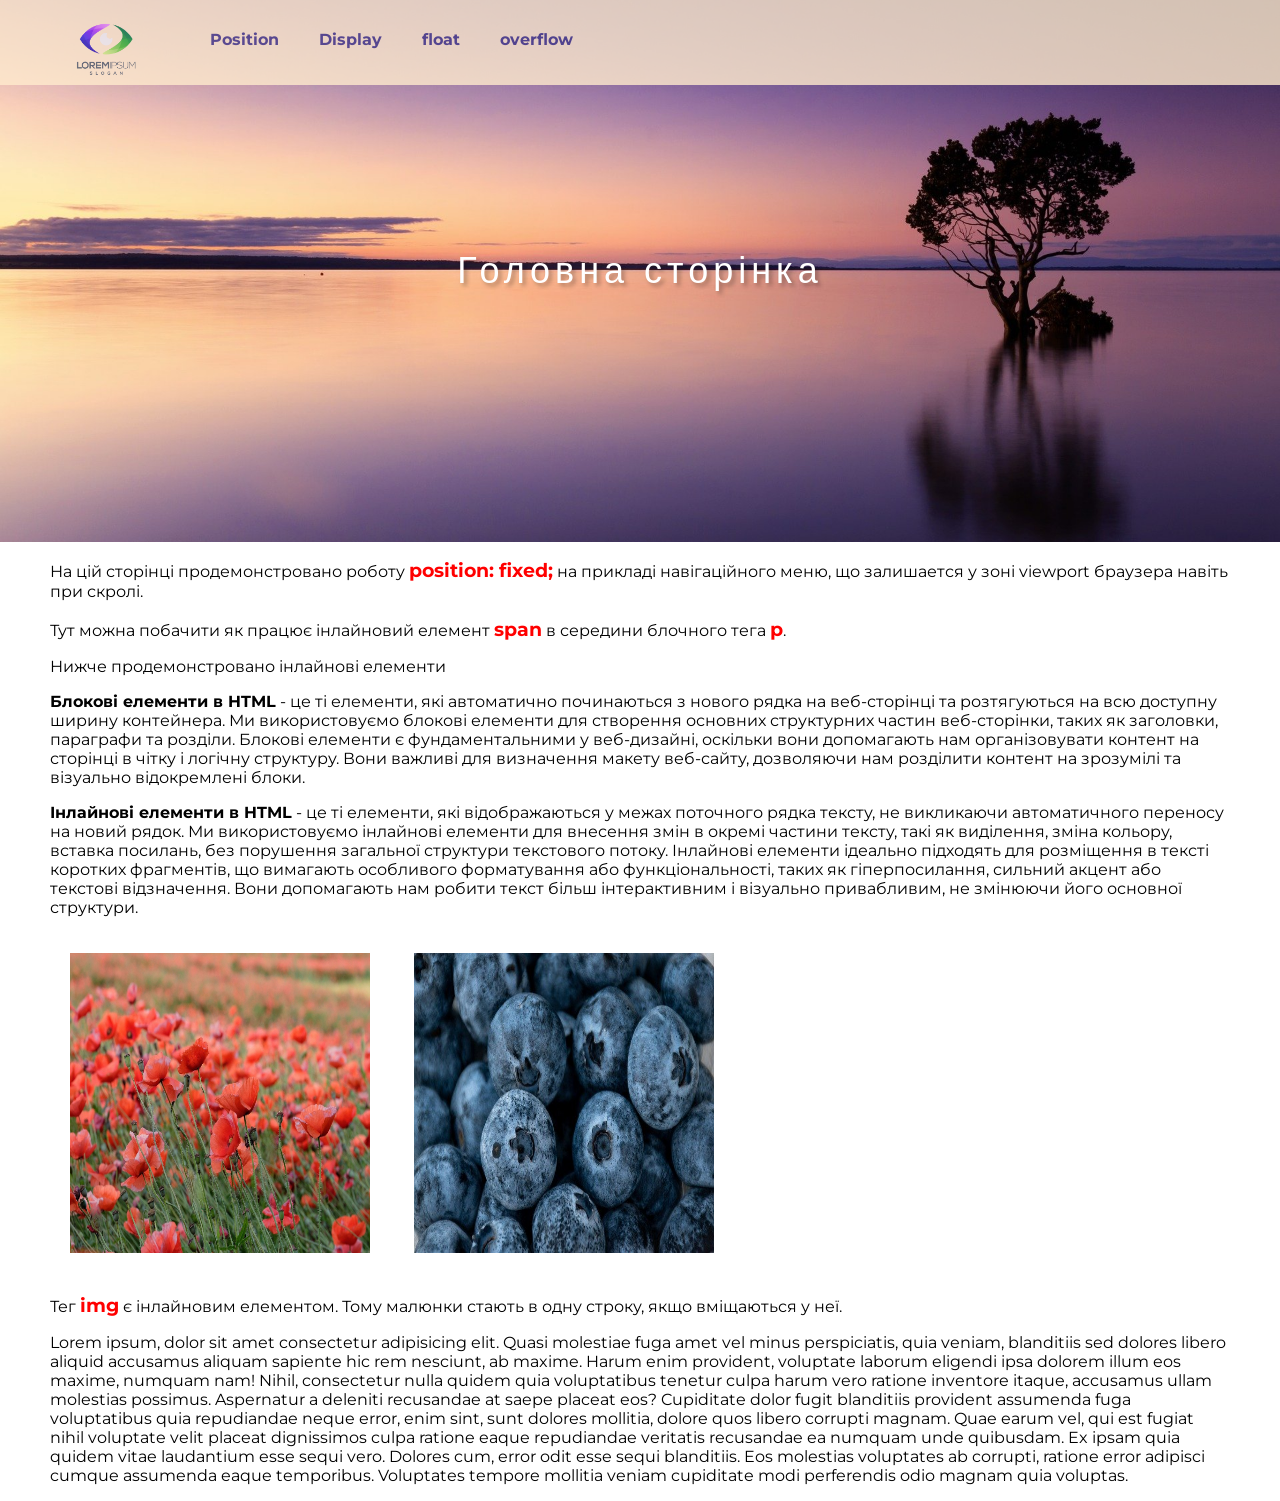
==== index.html @ 93f8ac00 "created main page" ====
<!DOCTYPE html>
<html lang="en">

<head>
    <meta charset="UTF-8">
    <meta name="viewport" content="width=device-width, initial-scale=1.0">
    <link rel="stylesheet" href="./css/index.css">
    <link rel="preconnect" href="https://fonts.googleapis.com">
    <link rel="preconnect" href="https://fonts.gstatic.com" crossorigin>
    <link
        href="https://fonts.googleapis.com/css2?family=Montserrat:ital,wght@0,100..900;1,100..900&family=Poppins:ital,wght@0,100;0,200;0,300;0,400;0,500;0,600;0,700;0,800;0,900;1,100;1,200;1,300;1,400;1,500;1,600;1,700;1,800;1,900&family=Roboto:ital,wght@0,100;0,300;0,400;0,500;0,700;0,900;1,100;1,300;1,400;1,500;1,700;1,900&display=swap"
        rel="stylesheet">

    <title>homework-7</title>
</head>

<body>
    <header class="container fixed-container">
        <div class="flex-container container">
            <a href="./index.html"><img src="./images/logo.png" class="logo-img" alt="logo"></a>
            <nav class="header-nav">
                <ul class="navbar">
                    <li class="navbar-item"><a href="" class="navbar-link">Position</a></li>
                    <li class="navbar-item"><a href="" class="navbar-link">Display</a></li>
                    <li class="navbar-item"><a href="" class="navbar-link">float</a></li>
                    <li class="navbar-item"><a href="" class="navbar-link">overflow</a></li>
                </ul>
            </nav>
        </div>

    </header>
    <section class="intro-block">
        <h1 class="intro-heading">Головна сторінка</h1>
    </section>
    <section class="container">
        <p>На цій сторінці продемонстровано роботу <span class="marked-text">position: fixed;</span> на прикладі
            навігаційного меню, що залишается у зоні viewport браузера навіть при скролі.</p>
        <p>Тут можна побачити як працює інлайновий елемент <span class="marked-text">span</span> в середини блочного
            тега <span class="marked-text">р</span>.</p>
        <p>Нижче продемонстровано інлайнові елементи </p>
        <p><strong>Блокові елементи в HTML</strong> - це ті елементи, які автоматично починаються з нового рядка на
            веб-сторінці
            та розтягуються на всю доступну ширину контейнера. Ми використовуємо блокові елементи для створення основних
            структурних частин веб-сторінки, таких як заголовки, параграфи та розділи.
            Блокові елементи є фундаментальними у веб-дизайні, оскільки вони допомагають нам організовувати контент на
            сторінці в чітку і логічну структуру. Вони важливі для визначення макету веб-сайту, дозволяючи нам розділити
            контент на зрозумілі та візуально відокремлені блоки.</p>
        <p><strong>Інлайнові елементи в HTML</strong> - це ті елементи, які відображаються у межах поточного рядка
            тексту, не
            викликаючи автоматичного переносу на новий рядок. Ми використовуємо інлайнові елементи для внесення змін в
            окремі частини тексту, такі як виділення, зміна кольору, вставка посилань, без порушення загальної структури
            текстового потоку.
            Інлайнові елементи ідеально підходять для розміщення в тексті коротких фрагментів, що вимагають особливого
            форматування або функціональності, таких як гіперпосилання, сильний акцент або текстові відзначення. Вони
            допомагають нам робити текст більш інтерактивним і візуально привабливим, не змінюючи його основної
            структури.</p>
        <img class="small-img" src="./images/10.jpg" alt="red flowers">
        <img class="small-img" src="./images/blueberries.jpg" alt="blueberries">
        <p>Тег <span class="marked-text">img</span> є інлайновим елементом. Тому малюнки стають в одну строку, якщо
            вміщаються у неї.</p>
        <p>Lorem ipsum, dolor sit amet consectetur adipisicing elit. Quasi molestiae fuga amet vel minus perspiciatis,
            quia veniam, blanditiis sed dolores libero aliquid accusamus aliquam sapiente hic rem nesciunt, ab maxime.
            Harum enim provident, voluptate laborum eligendi ipsa dolorem illum eos maxime, numquam nam! Nihil,
            consectetur nulla quidem quia voluptatibus tenetur culpa harum vero ratione inventore itaque, accusamus
            ullam molestias possimus.
            Aspernatur a deleniti recusandae at saepe placeat eos? Cupiditate dolor fugit blanditiis provident assumenda
            fuga voluptatibus quia repudiandae neque error, enim sint, sunt dolores mollitia, dolore quos libero
            corrupti magnam.
            Quae earum vel, qui est fugiat nihil voluptate velit placeat dignissimos culpa ratione eaque repudiandae
            veritatis recusandae ea numquam unde quibusdam. Ex ipsam quia quidem vitae laudantium esse sequi vero.
            Dolores cum, error odit esse sequi blanditiis. Eos molestias voluptates ab corrupti, ratione error adipisci
            cumque assumenda eaque temporibus. Voluptates tempore mollitia veniam cupiditate modi perferendis odio
            magnam quia voluptas.</p>
    </section>
</body>

</html>
---- css/index.css ----
.clearfix::before, .clearfix:after {
    content: "";
    display: table;
    clear: both;
}

body {
    font-family: "Montserrat", serif;
    margin: 0;
    padding: 0;
}

.container {
    width: min(100% - 100px, 1340px);
    margin-inline: auto;
}

.fixed-container {
    position: fixed;
    height: 85px;
    width: 100%;
    background-color: blanchedalmond;
    opacity: 0.8;
}

.flex-container {
    display: flex;
    flex-wrap: wrap;

}

.header-nav {
    margin: 20px 0;
    display: flex;
    flex-direction: row;
}

.logo-img {
    width: 70px;
    margin: 20px 50px 20px 20px;
}

.navbar {
    display: flex;
    list-style: none;
    padding-left: 0;
    margin: 10px 0;
}

.navbar-item {
    margin: 0 20px;
    text-decoration: none;
}

.navbar-link {
    color: darkslateblue;
    text-decoration: none;
    font-weight: 700;
}

.navbar-link:hover {
    color: orangered;
}

.intro-block {
    background-color: lightgrey;
    background-image: url(../images/sunset-background.jpg);
    padding: 250px 0;
    background-size: cover;
    background-position: center;
    /* background-repeat: no-repeat; */

}

.intro-heading {
    color: white;
    margin: 0;
    text-align: center;
    font-size: 36px;
    font-family: Arial, Helvetica, sans-serif;
    text-shadow: 3px 3px 4px rgb(0 0 0 / 30%);
    font-weight: 400;
    letter-spacing: 5px
}

.marked-text {
    color: red;
    font-weight: bold;
    font-size: 1.2rem;
}

.small-img {
    width: 300px;
    height: 300px;
    margin: 20px;
}
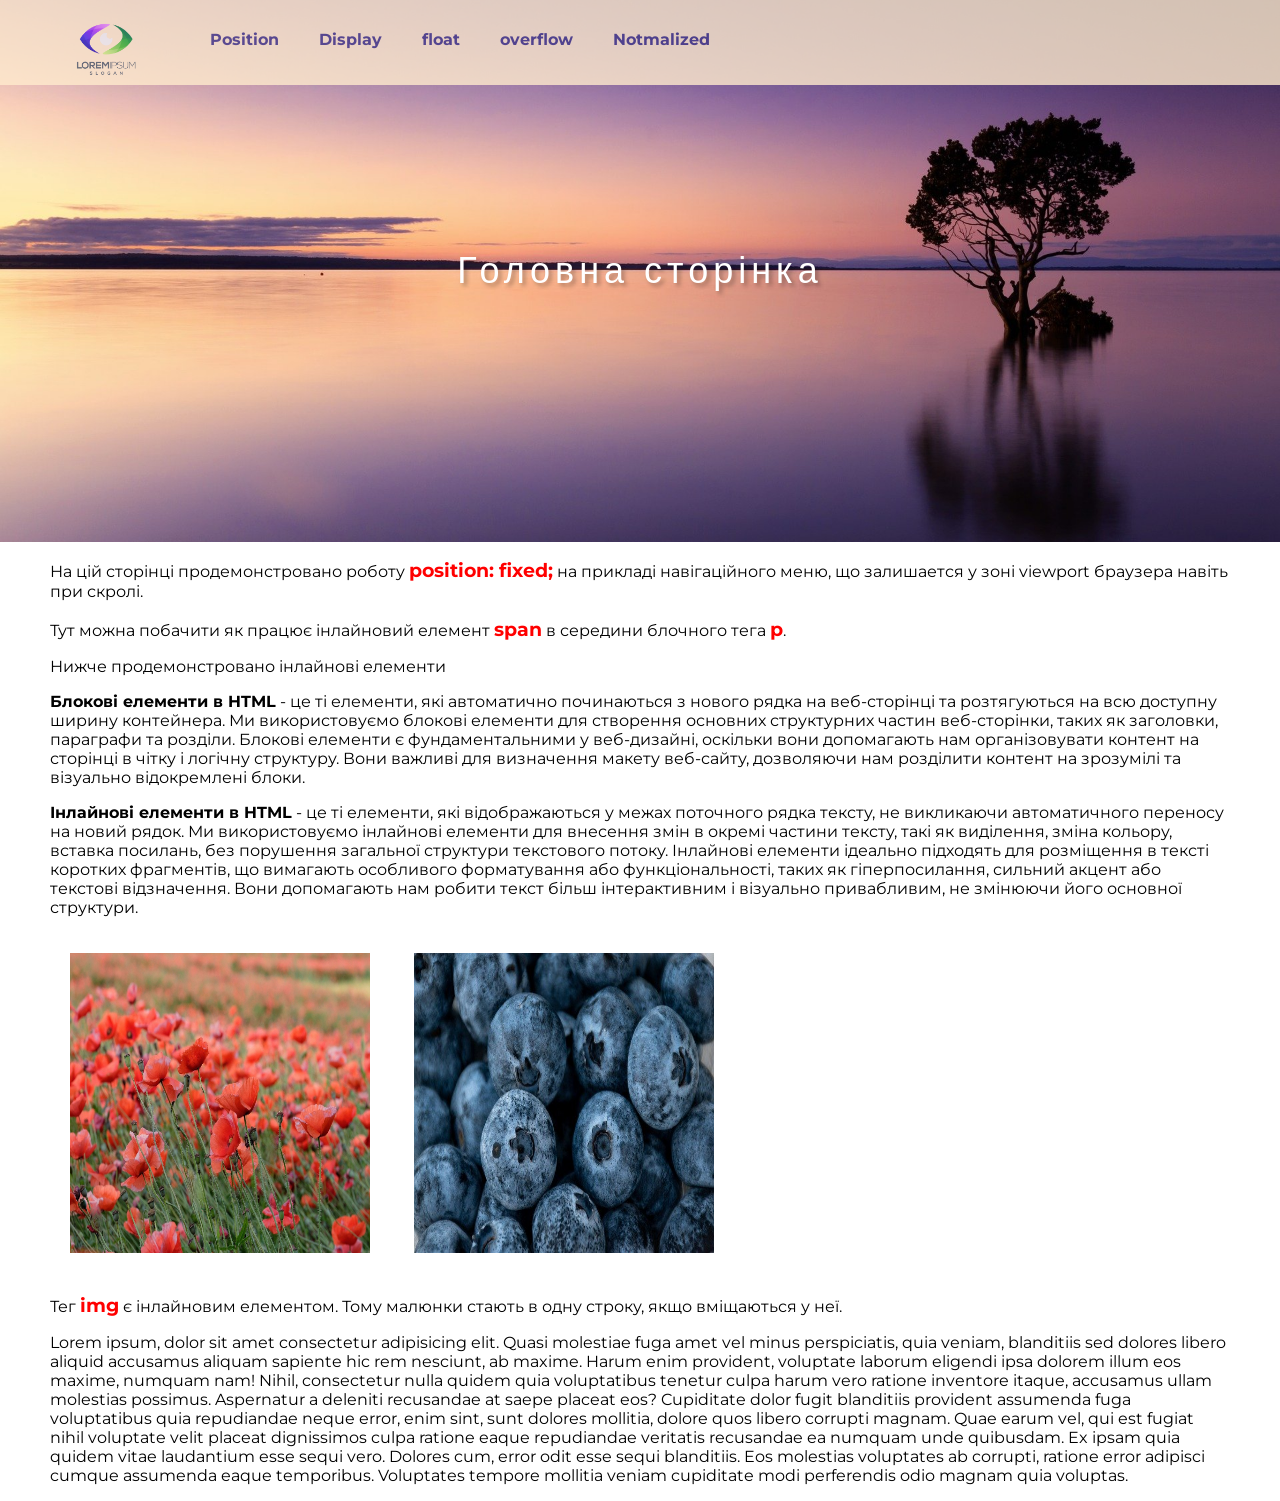
==== commit f657d409: "creadet new pages" ====
--- a/index.html
+++ b/index.html
@@ -4,12 +4,13 @@
 <head>
     <meta charset="UTF-8">
     <meta name="viewport" content="width=device-width, initial-scale=1.0">
-    <link rel="stylesheet" href="./css/index.css">
+
     <link rel="preconnect" href="https://fonts.googleapis.com">
     <link rel="preconnect" href="https://fonts.gstatic.com" crossorigin>
     <link
         href="https://fonts.googleapis.com/css2?family=Montserrat:ital,wght@0,100..900;1,100..900&family=Poppins:ital,wght@0,100;0,200;0,300;0,400;0,500;0,600;0,700;0,800;0,900;1,100;1,200;1,300;1,400;1,500;1,600;1,700;1,800;1,900&family=Roboto:ital,wght@0,100;0,300;0,400;0,500;0,700;0,900;1,100;1,300;1,400;1,500;1,700;1,900&display=swap"
         rel="stylesheet">
+    <link rel="stylesheet" href="./css/index.css">
 
     <title>homework-7</title>
 </head>
@@ -20,10 +21,12 @@
             <a href="./index.html"><img src="./images/logo.png" class="logo-img" alt="logo"></a>
             <nav class="header-nav">
                 <ul class="navbar">
-                    <li class="navbar-item"><a href="" class="navbar-link">Position</a></li>
-                    <li class="navbar-item"><a href="" class="navbar-link">Display</a></li>
-                    <li class="navbar-item"><a href="" class="navbar-link">float</a></li>
-                    <li class="navbar-item"><a href="" class="navbar-link">overflow</a></li>
+                    <li class="navbar-item"><a href="./pages/position-page.html" class="navbar-link"
+                            target="_blank">Position</a></li>
+                    <li class="navbar-item"><a href="./pages/" class="navbar-link">Display</a></li>
+                    <li class="navbar-item"><a href="./pages/float-page.html" class="navbar-link">float</a></li>
+                    <li class="navbar-item"><a href="./pages/overflow-page.html" class="navbar-link">overflow</a></li>
+                    <li class="navbar-item"><a href="./pages/overflow-page.html" class="navbar-link">Notmalized</a></li>
                 </ul>
             </nav>
         </div>
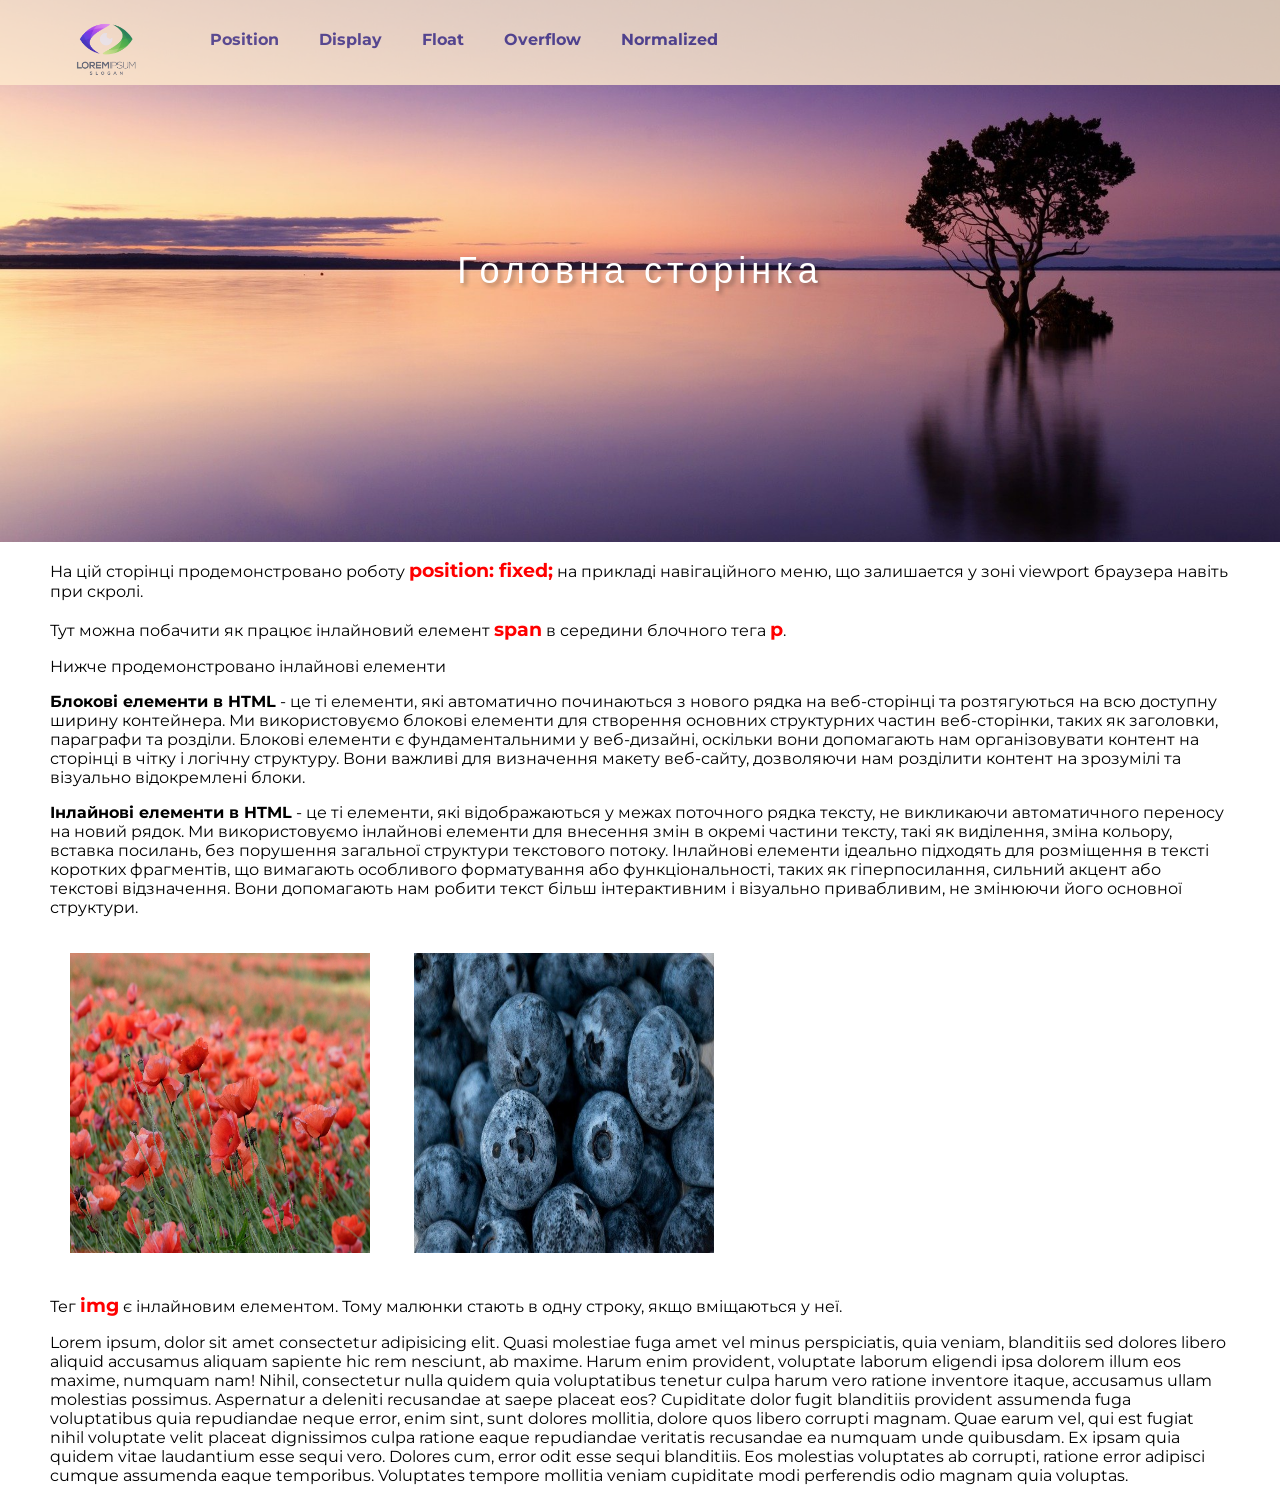
==== commit df8098df: "created page display" ====
--- a/index.html
+++ b/index.html
@@ -10,6 +10,7 @@
     <link
         href="https://fonts.googleapis.com/css2?family=Montserrat:ital,wght@0,100..900;1,100..900&family=Poppins:ital,wght@0,100;0,200;0,300;0,400;0,500;0,600;0,700;0,800;0,900;1,100;1,200;1,300;1,400;1,500;1,600;1,700;1,800;1,900&family=Roboto:ital,wght@0,100;0,300;0,400;0,500;0,700;0,900;1,100;1,300;1,400;1,500;1,700;1,900&display=swap"
         rel="stylesheet">
+    <!-- <link rel="stylesheet" href="./css/reset.css"> -->
     <link rel="stylesheet" href="./css/index.css">
 
     <title>homework-7</title>
@@ -23,10 +24,10 @@
                 <ul class="navbar">
                     <li class="navbar-item"><a href="./pages/position-page.html" class="navbar-link"
                             target="_blank">Position</a></li>
-                    <li class="navbar-item"><a href="./pages/" class="navbar-link">Display</a></li>
-                    <li class="navbar-item"><a href="./pages/float-page.html" class="navbar-link">float</a></li>
-                    <li class="navbar-item"><a href="./pages/overflow-page.html" class="navbar-link">overflow</a></li>
-                    <li class="navbar-item"><a href="./pages/overflow-page.html" class="navbar-link">Notmalized</a></li>
+                    <li class="navbar-item"><a href="./pages/index-display.html" class="navbar-link">Display</a></li>
+                    <li class="navbar-item"><a href="./pages/float-page.html" class="navbar-link">Float</a></li>
+                    <li class="navbar-item"><a href="./pages/overflow-page.html" class="navbar-link">Overflow</a></li>
+                    <li class="navbar-item"><a href="./pages/normal-page.html" class="navbar-link">Normalized</a></li>
                 </ul>
             </nav>
         </div>
